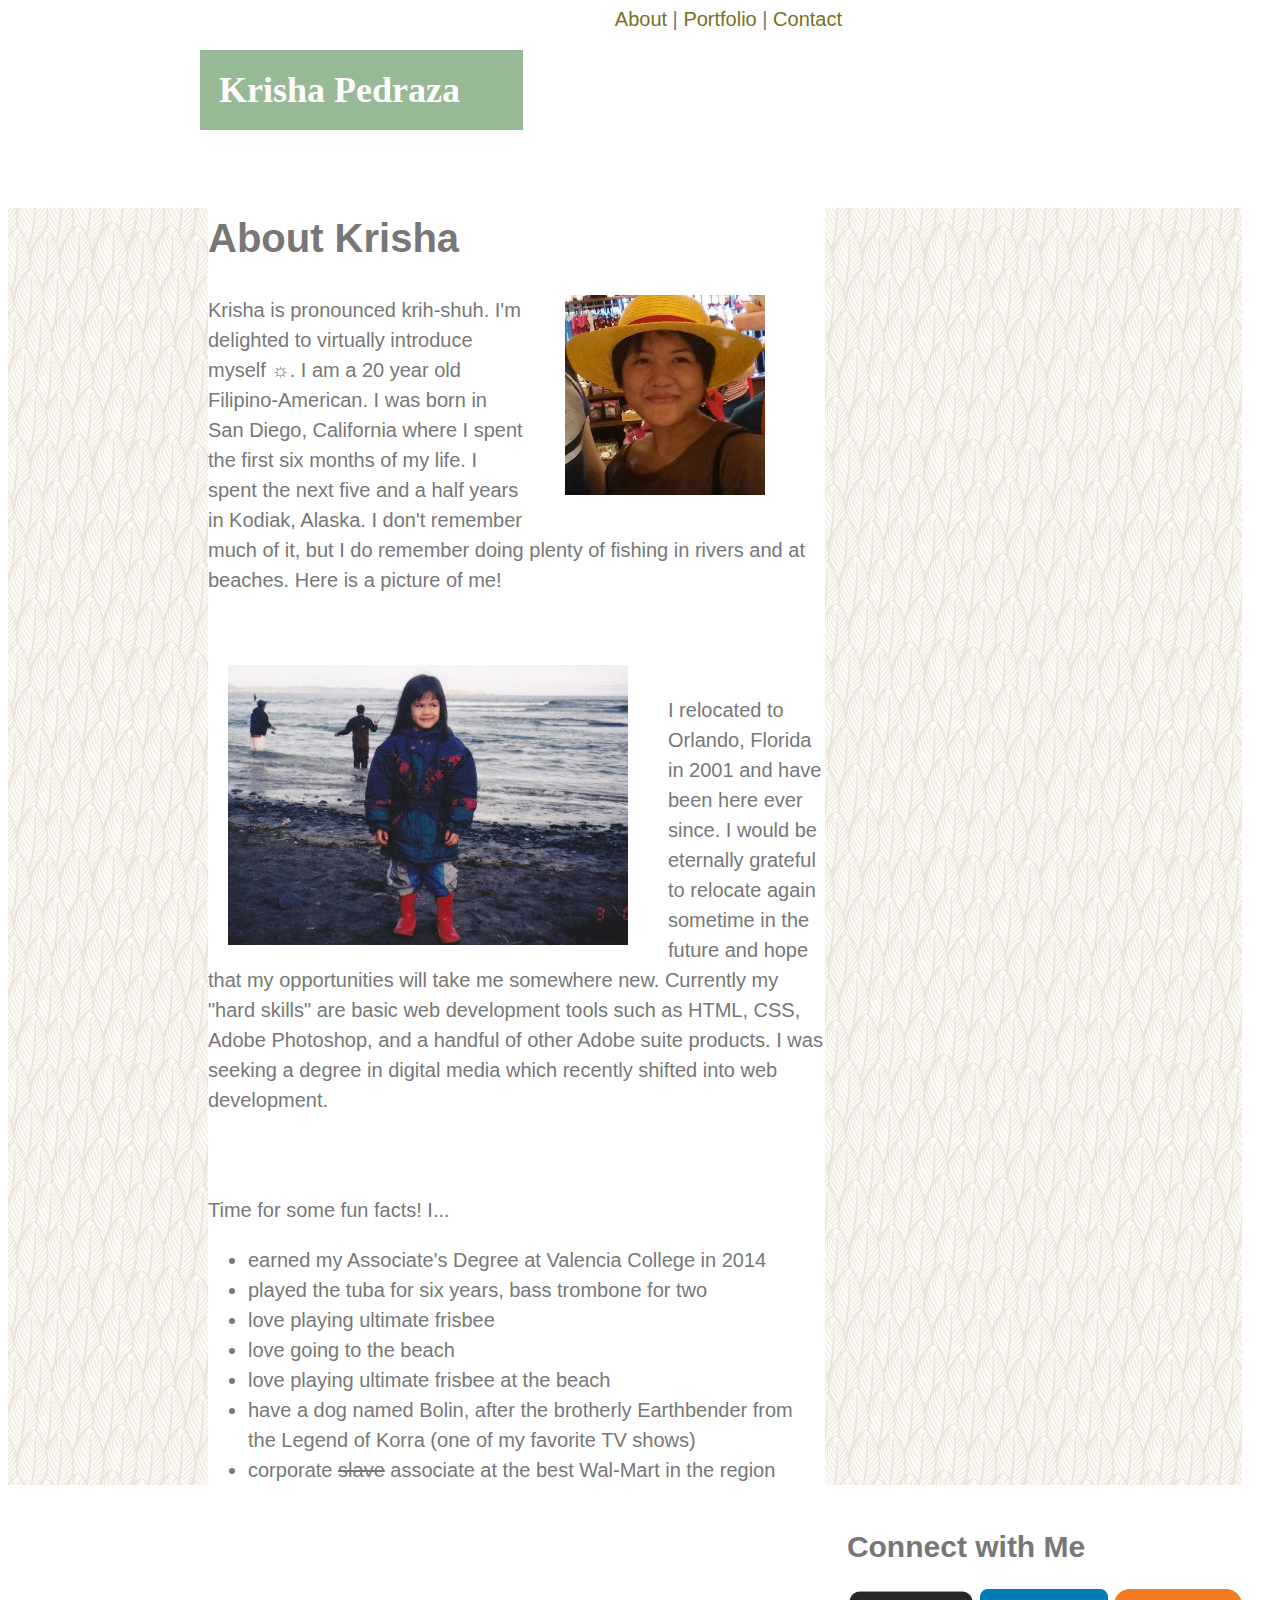
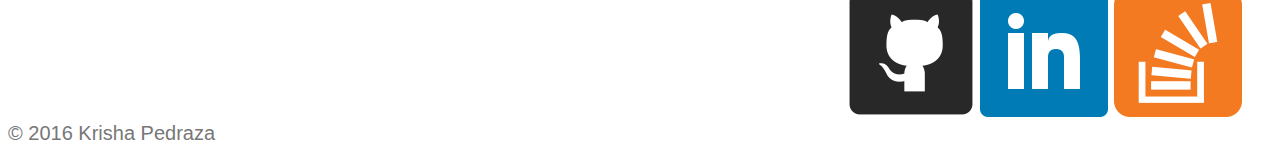
==== index.html @ 4730ba6e "a lot of things. fixed html image links, started overall css layout" ====
<!DOCTYPE html>
<html lang="en">
<head>
	<meta charset="UTF-8">
	<title>Krisha Pedraza</title>
	<link rel="stylesheet" href="assets/css/style.css">
</head>
<body>

	<div class="top">
		<header>Krisha Pedraza</header>
		<nav>
			<a href="index.html">About</a> | <a href="portfolio.html">Portfolio</a> | <a href="contact.html">Contact</a>
		</nav>
	</div>

	<div id="content-background">

		<div id="bio">
			<h1>About Krisha</h1>
			<img src="assets/images/luffy_hat.jpg" alt="A picture of Krisha" id="headshot">
				<p>Krisha is pronounced krih-shuh. I'm delighted to virtually introduce myself &#9788;. I am a 20 year old Filipino-American. I was born in San Diego, California where I spent the first six months of my life. I spent the next five and a half years in Kodiak, Alaska. I don't remember much of it, but I do remember doing plenty of fishing in rivers and at beaches. Here is a picture of me!</p><br>
				<img src="assets/images/alaska_beach.jpg" alt="A picture of Krisha on beach in Alaska" id="alaska"><br>
				<p>I relocated to Orlando, Florida in 2001 and have been here ever since. I would be eternally grateful to relocate again sometime in the future and hope that my opportunities will take me somewhere new. Currently my "hard skills" are basic web development tools such as HTML, CSS, Adobe Photoshop, and a handful of other Adobe suite products. I was seeking a degree in digital media which recently shifted into web development.</p><br><br>
				Time for some fun facts! I...

				<ul>
					<li>earned my Associate's Degree at Valencia College in 2014</li>
					<li>played the tuba for six years, bass trombone for two</li>
					<li>love playing ultimate frisbee</li>
					<li>love going to the beach</li>
					<li>love playing ultimate frisbee at the beach</li>
					<li>have a dog named Bolin, after the brotherly Earthbender from the Legend of Korra (one of my favorite TV shows)</li>
					<li>corporate <strike>slave</strike> associate at the best Wal-Mart in the region</li>
				</ul>

		</div>

		<div id="social-media">
				<h2>Connect with Me</h2>
				<a href="https://github.com/KFPedraza"><img src="assets/images/github.png" alt ="github icon" class="icon"></a>
				<a href="https://www.linkedin.com/in/krisha-pedraza-729783113"><img src="assets/images/linkedin.png" alt="linkedin icon" class="icon"></a>
				<a href="http://stackoverflow.com/users/6775625/kfpedraza"><img src="assets/images/overflow.png" alt="overflow icon" class="icon"></a>
		</div>

	</div>	

		<footer>&copy; 2016 Krisha Pedraza</footer>

	</body>
	</html>
---- assets/css/style.css ----
body {
	color: #777777;
	font-family: 'Arial', 'Helvetica Neue', 'Helvetica', sans-serif;
	font-size: 20px;
	padding-right: 30px;
}
#content-background {
	background-image: url(../images/upfeathers.png);
}
.top {
	background-color: white;
	height: 100px;
	margin-right: 200px;
}
header {
	background-color: #98B995;
	color: white;
	width: 285px;
	padding: 19px;
	font-family: 'Georgia', Times, Times New Roman, serif;
	font-size: 36px;
	font-weight: bold;
	position: absolute;
	left: 200px;
	top: 50px;
}
nav {
	float: right;
	font-family: 'Arial', 'Helvetica Neue', 'Helvetica', sans-serif;
	display: inline;
	padding-right: 200px;
}
a:link {
	text-decoration: none;
	color: #7A6E26;
}
a:hover {
	color:;
}
a:visited {
	color: gray;
}
#headshot {
	float: right;
	height: 200px;
	width: 200px;
	margin: 0px 60px 30px 40px;
}
#bio {
	background-color: #FFF;
	width: 50%;
	border-top: #DDD;
	line-height: 1.5;
	margin-left: 200px;
	margin-top: 100px;
}
#alaska {
	clear: right;
	float: left;
	height: 280px;
	width: 400px;
	margin: 20px 40px 20px 20px;
}
#social-media {
	float: right;
}
footer {
	clear: both;
}
/*color palette from http://www.colourlovers.com/palette/4329847/Exculpator
#98B995
#7A6E26 olive
*/
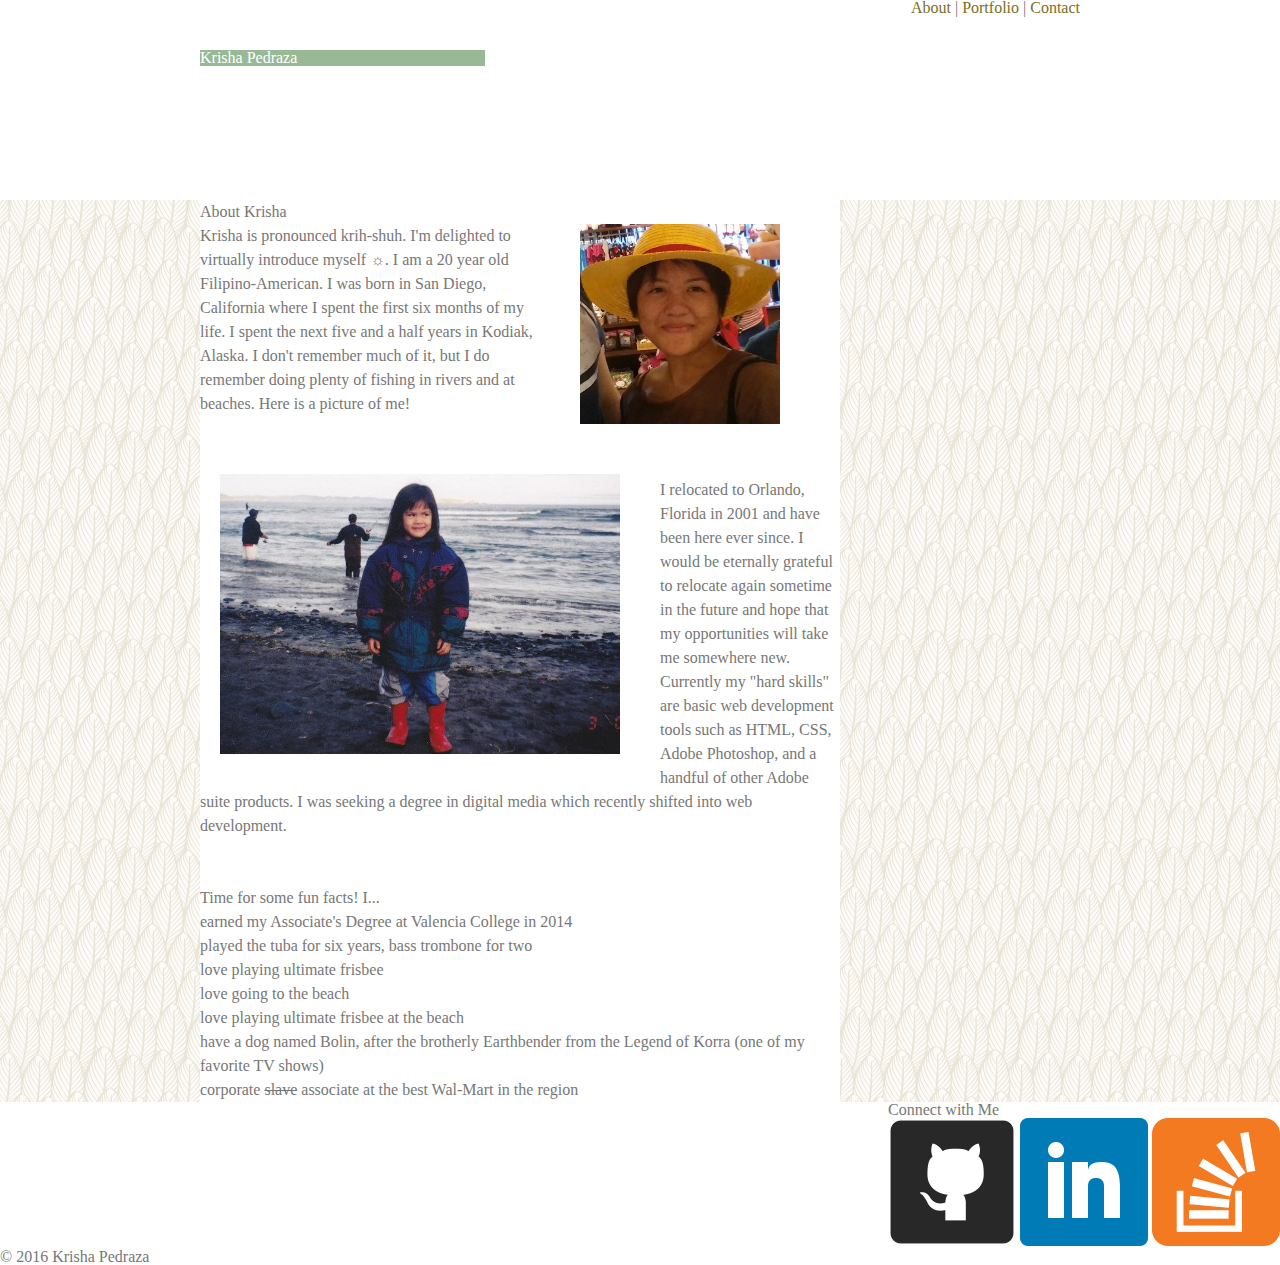
==== commit c29aa88d: "reset.css link in html files" ====
--- a/index.html
+++ b/index.html
@@ -4,6 +4,7 @@
 	<meta charset="UTF-8">
 	<title>Krisha Pedraza</title>
 	<link rel="stylesheet" href="assets/css/style.css">
+	<link rel="stylesheet" href="assets/css/reset.css">
 </head>
 <body>
 
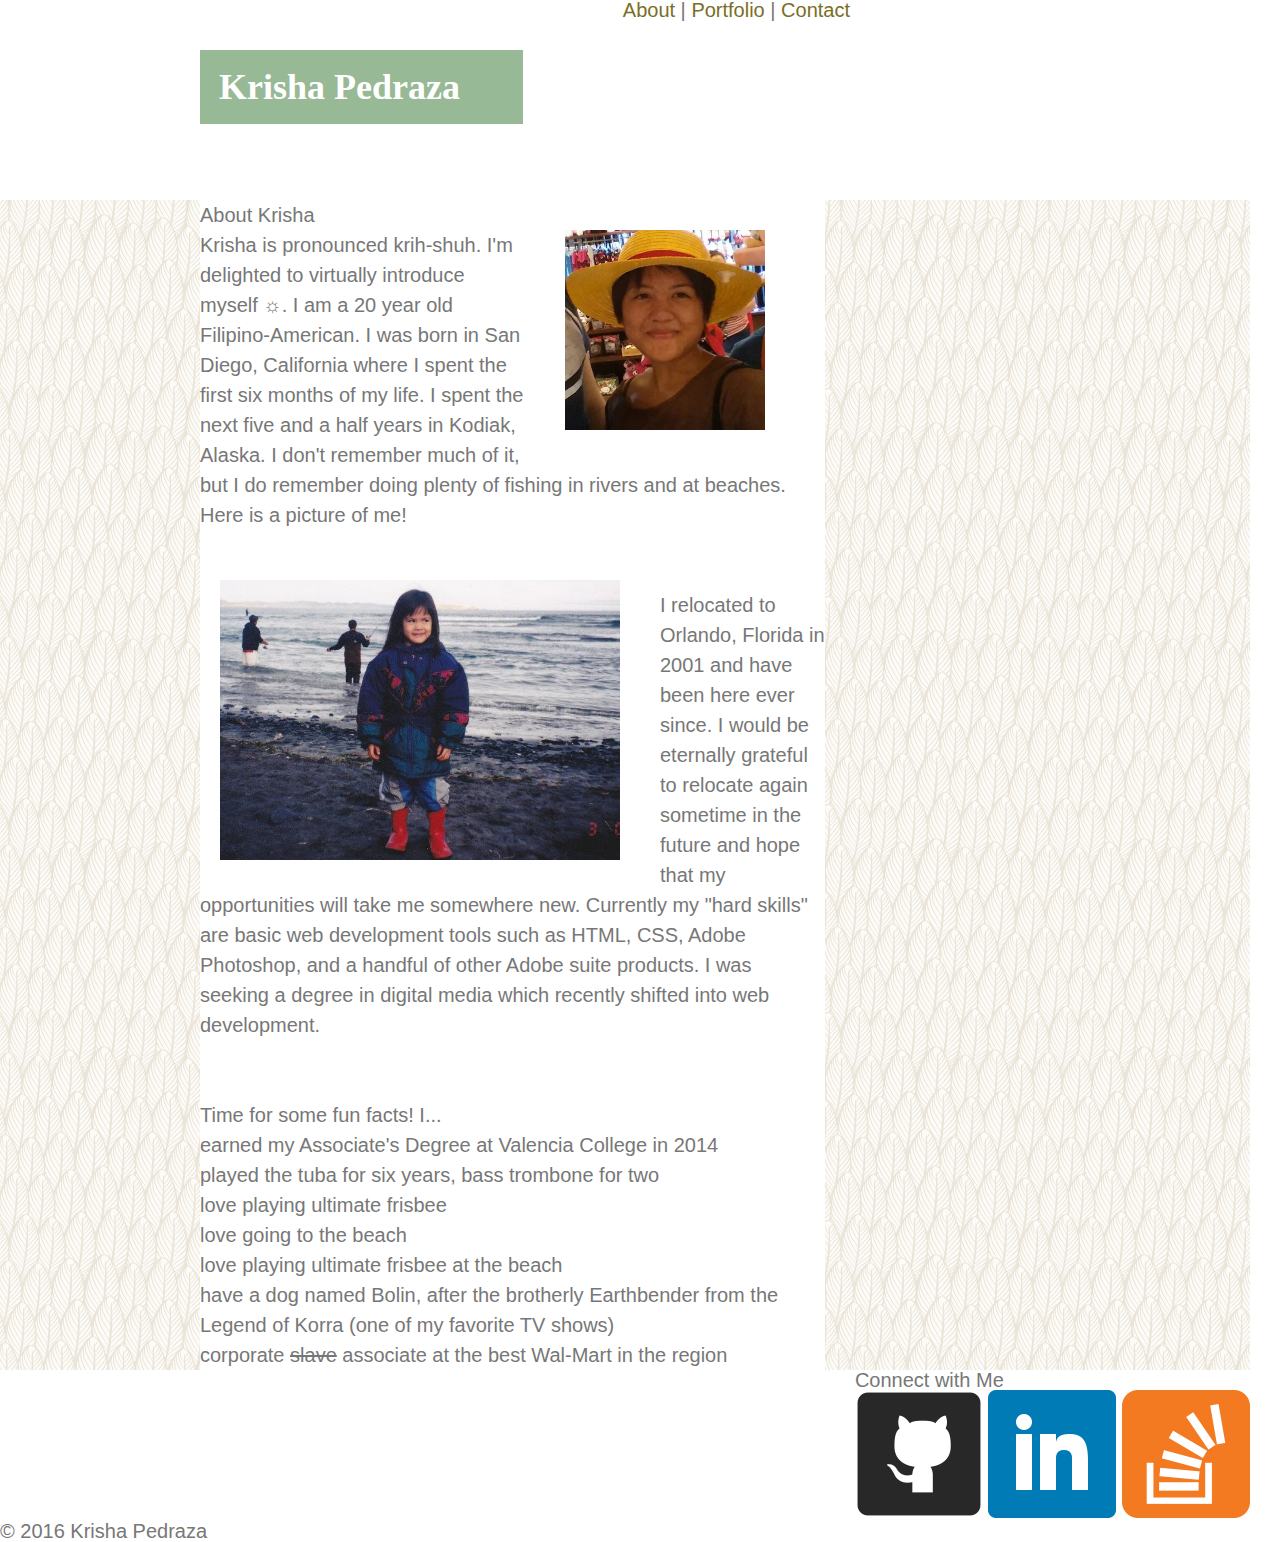
==== commit e586082e: "reset.css order inside html files" ====
--- a/index.html
+++ b/index.html
@@ -3,8 +3,8 @@
 <head>
 	<meta charset="UTF-8">
 	<title>Krisha Pedraza</title>
+	<link rel="stylesheet" href="assets/css/reset.css">
 	<link rel="stylesheet" href="assets/css/style.css">
-	<link rel="stylesheet" href="assets/css/reset.css">
 </head>
 <body>
 
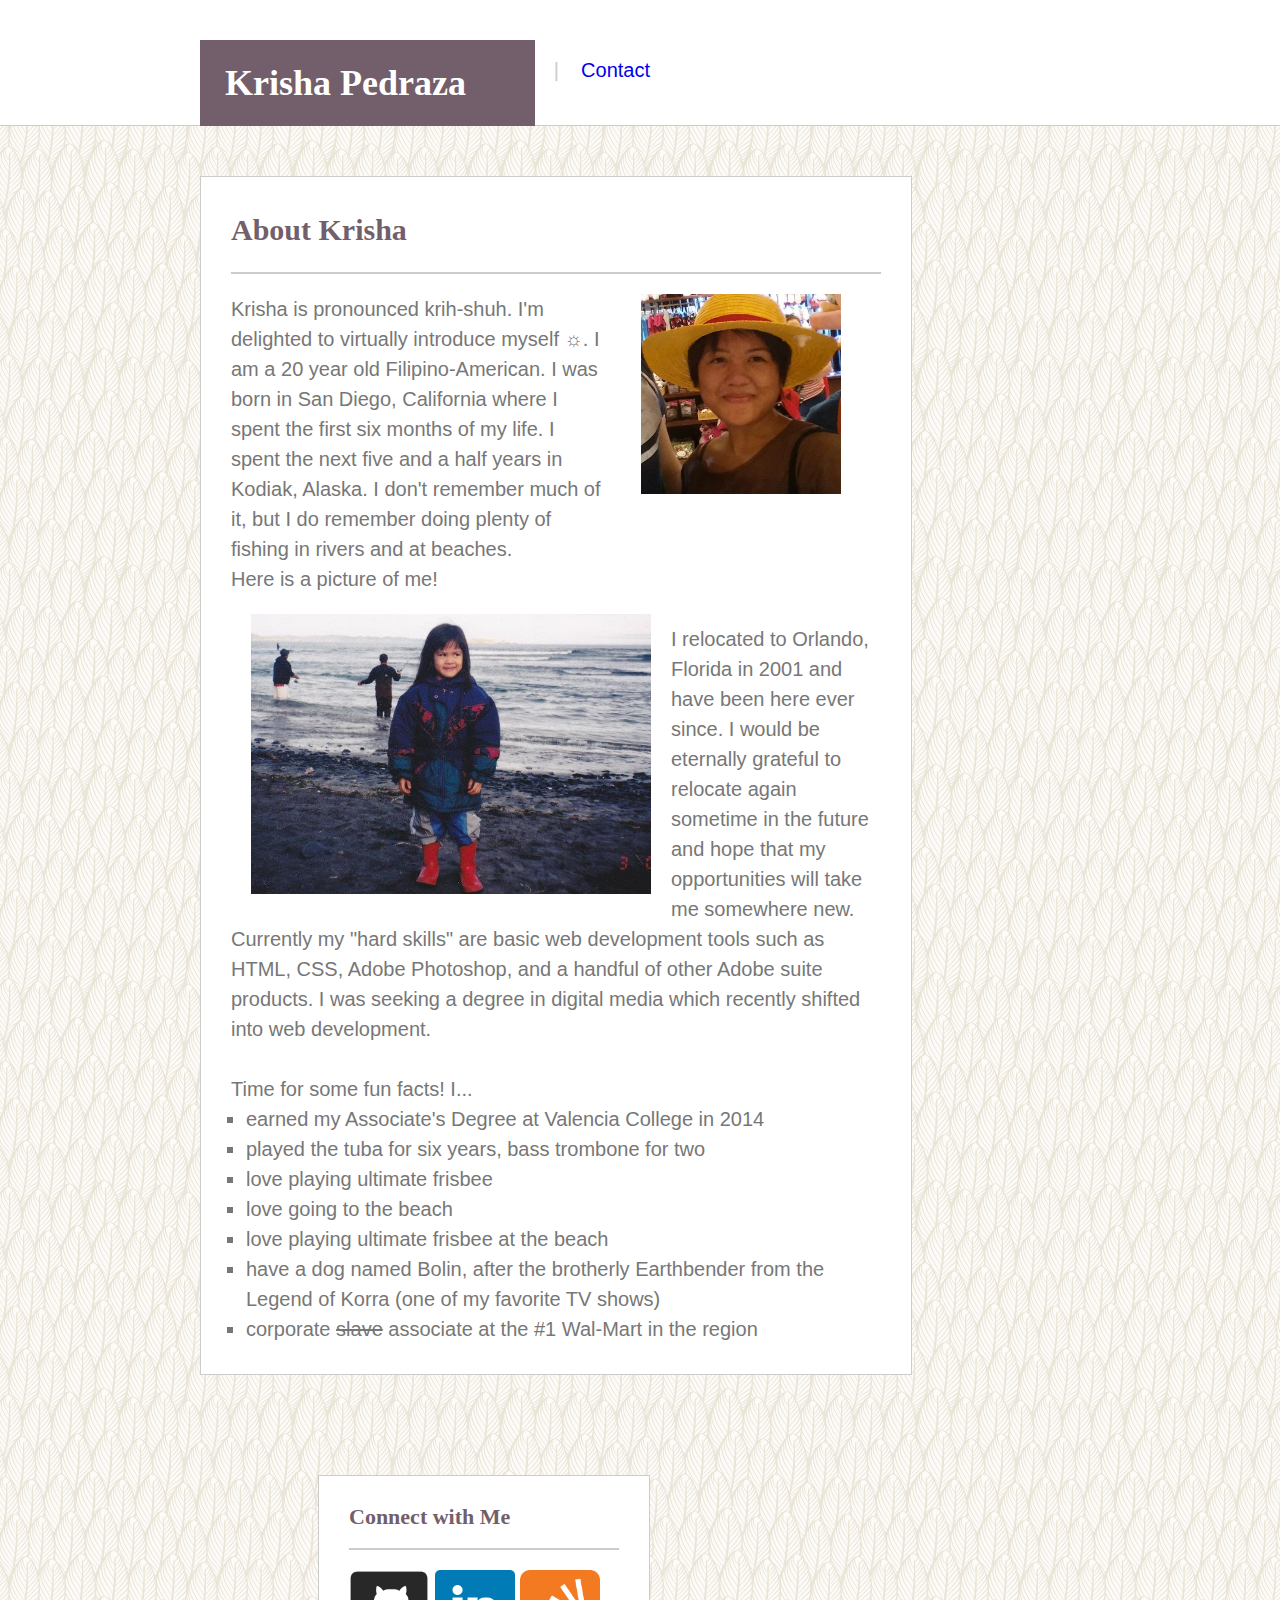
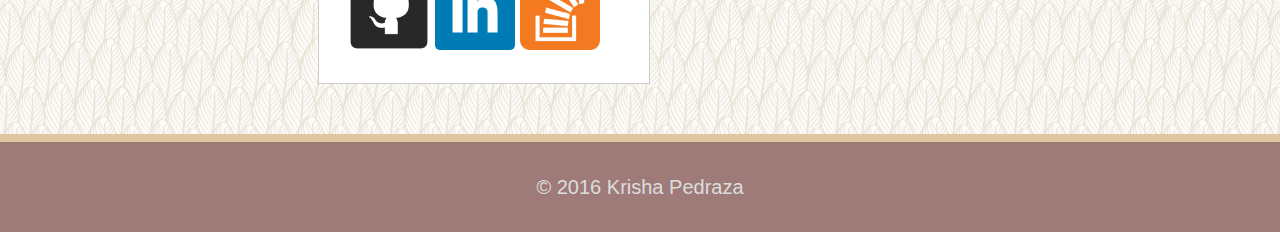
==== commit b91f3531: "remaining css positioning and colors as well as some html tweaks" ====
--- a/index.html
+++ b/index.html
@@ -11,18 +11,18 @@
 	<div class="top">
 		<header>Krisha Pedraza</header>
 		<nav>
-			<a href="index.html">About</a> | <a href="portfolio.html">Portfolio</a> | <a href="contact.html">Contact</a>
+			<a href="index.html">About</a>&nbsp;&nbsp;&nbsp; | &nbsp;&nbsp;&nbsp;<a href="portfolio.html">Portfolio</a>&nbsp;&nbsp;&nbsp; | &nbsp;&nbsp;&nbsp;<a href="contact.html">Contact</a>
 		</nav>
 	</div>
 
 	<div id="content-background">
 
-		<div id="bio">
+		<div class="main-content">
 			<h1>About Krisha</h1>
-			<img src="assets/images/luffy_hat.jpg" alt="A picture of Krisha" id="headshot">
-				<p>Krisha is pronounced krih-shuh. I'm delighted to virtually introduce myself &#9788;. I am a 20 year old Filipino-American. I was born in San Diego, California where I spent the first six months of my life. I spent the next five and a half years in Kodiak, Alaska. I don't remember much of it, but I do remember doing plenty of fishing in rivers and at beaches. Here is a picture of me!</p><br>
+				<img src="assets/images/luffy_hat.jpg" alt="A picture of Krisha" id="headshot">
+				<p>Krisha is pronounced krih-shuh. I'm delighted to virtually introduce myself &#9788;. I am a 20 year old Filipino-American. I was born in San Diego, California where I spent the first six months of my life. I spent the next five and a half years in Kodiak, Alaska. I don't remember much of it, but I do remember doing plenty of fishing in rivers and at beaches. <br>Here is a picture of me!</p>
 				<img src="assets/images/alaska_beach.jpg" alt="A picture of Krisha on beach in Alaska" id="alaska"><br>
-				<p>I relocated to Orlando, Florida in 2001 and have been here ever since. I would be eternally grateful to relocate again sometime in the future and hope that my opportunities will take me somewhere new. Currently my "hard skills" are basic web development tools such as HTML, CSS, Adobe Photoshop, and a handful of other Adobe suite products. I was seeking a degree in digital media which recently shifted into web development.</p><br><br>
+				<p>I relocated to Orlando, Florida in 2001 and have been here ever since. I would be eternally grateful to relocate again sometime in the future and hope that my opportunities will take me somewhere new. <br>Currently my "hard skills" are basic web development tools such as HTML, CSS, Adobe Photoshop, and a handful of other Adobe suite products. I was seeking a degree in digital media which recently shifted into web development.</p><br>
 				Time for some fun facts! I...
 
 				<ul>
@@ -32,16 +32,16 @@
 					<li>love going to the beach</li>
 					<li>love playing ultimate frisbee at the beach</li>
 					<li>have a dog named Bolin, after the brotherly Earthbender from the Legend of Korra (one of my favorite TV shows)</li>
-					<li>corporate <strike>slave</strike> associate at the best Wal-Mart in the region</li>
+					<li>corporate <strike>slave</strike> associate at the #1 Wal-Mart in the region</li>
 				</ul>
 
 		</div>
 
-		<div id="social-media">
+		<div id="sidebar">
 				<h2>Connect with Me</h2>
-				<a href="https://github.com/KFPedraza"><img src="assets/images/github.png" alt ="github icon" class="icon"></a>
-				<a href="https://www.linkedin.com/in/krisha-pedraza-729783113"><img src="assets/images/linkedin.png" alt="linkedin icon" class="icon"></a>
-				<a href="http://stackoverflow.com/users/6775625/kfpedraza"><img src="assets/images/overflow.png" alt="overflow icon" class="icon"></a>
+				<a href="https://github.com/KFPedraza" target="_blank"><img src="assets/images/github.png" alt ="github icon" class="icon"></a>
+				<a href="https://www.linkedin.com/in/krisha-pedraza-729783113" target="_blank"><img src="assets/images/linkedin.png" alt="linkedin icon" class="icon"></a>
+				<a href="http://stackoverflow.com/users/6775625/kfpedraza" target="_blank"><img src="assets/images/overflow.png" alt="overflow icon" class="icon"></a>
 		</div>
 
 	</div>	
--- a/assets/css/style.css
+++ b/assets/css/style.css
@@ -1,73 +1,179 @@
+html {
+	width: 100%;
+}
 body {
 	color: #777777;
 	font-family: 'Arial', 'Helvetica Neue', 'Helvetica', sans-serif;
 	font-size: 20px;
-	padding-right: 30px;
+	width: 100%;
 }
 #content-background {
 	background-image: url(../images/upfeathers.png);
+	width: 100%;
+	overflow: hidden;
 }
 .top {
 	background-color: white;
-	height: 100px;
+	height: 125px;
 	margin-right: 200px;
+	width: 100%;
+	border-style: solid;
+	border-width: 0px 0px 0.5px 0px;
+	border-color: #CCC;
 }
 header {
-	background-color: #98B995;
+	background-color: #735F6B;
 	color: white;
 	width: 285px;
-	padding: 19px;
+	padding: 25px;
 	font-family: 'Georgia', Times, Times New Roman, serif;
 	font-size: 36px;
 	font-weight: bold;
 	position: absolute;
 	left: 200px;
-	top: 50px;
+	top: 40px;
 }
 nav {
 	float: right;
 	font-family: 'Arial', 'Helvetica Neue', 'Helvetica', sans-serif;
-	display: inline;
-	padding-right: 200px;
+	padding-right: 630px;
+	padding-top: 60px;
+	color: #CCC;
+}
+h1 {
+	color: #735F6B;
+	font-size: 30px;
+	font-family: 'Georgia', Times, Times New Roman, serif;
+	font-weight: bold;
+	height: 65px;
+	border-style: solid;
+	border-width: 0px 0px 2px 0px;
+	border-color: #CCC;
+	margin-bottom: 20px;
+}
+h2 {
+	color: #735F6B;
+	font-size: 22px;
+	font-family: 'Georgia', Times, Times New Roman, serif;
+	font-weight: bold;
+	border-style: solid;
+	border-width: 0px 0px 2px 0px;
+	border-color: #CCC;
+	margin-bottom: 20px;
+	padding-bottom: 20px;
 }
 a:link {
 	text-decoration: none;
-	color: #7A6E26;
 }
 a:hover {
-	color:;
+	color: #43333D;
 }
 a:visited {
-	color: gray;
+	color: #9E7B79;
+}
+ul {
+	list-style-type: square;
+	margin-left: 15px;
 }
 #headshot {
 	float: right;
 	height: 200px;
 	width: 200px;
-	margin: 0px 60px 30px 40px;
+	margin: 0px 40px 30px 40px;
 }
-#bio {
+.main-content {
 	background-color: #FFF;
-	width: 50%;
 	border-top: #DDD;
+	width: 650px;
 	line-height: 1.5;
 	margin-left: 200px;
-	margin-top: 100px;
+	margin-top: 50px;
+	margin-bottom: 50px;
+	float: left;
+	padding: 30px;
+	border-style: solid;
+	border-width: 0.5px;
+	border-color: #CCC;
 }
 #alaska {
-	clear: right;
 	float: left;
 	height: 280px;
 	width: 400px;
-	margin: 20px 40px 20px 20px;
+	margin: 20px 20px 20px 20px;
 }
-#social-media {
+#sidebar {
+	background-color: #FFF;
+	width: 270px;
+	padding: 30px;
 	float: right;
+	margin-right: 630px;
+	margin-top: 50px;
+	margin-bottom: 50px;
+	border-style: solid;
+	border-width: 0.5px;
+	border-color: #CCC;
+}
+.icon {
+	height: 80px;
+	width: 80px;
+}
+.placeholder-image {
+	width: 300px;
+	height: 175px;
+	margin-right: 20px;
+	margin-bottom: 50px;
+	float: left;
+}
+.portfolio-label
+{
+	font-family: 'Georgia', Times, Times New Roman, serif;
+	font-size: 22px;
+	background-color: #8B7578;
+	color: #FFF;
+	text-align: center;
+	width: 300px;
+	height: 40px;
+	position: absolute;
+	left: 0%;
+	top: 80%;
+}
+.relative {
+	width: 300px;
+	height: 150px;
+	margin-right: 20px;
+	margin-bottom: 50px;
+	float: left;
+	position: relative;
+}
+.small-input {
+	width: 650px;
+}
+.large-input {
+	width: 650px;
+	height: 300px;
+	margin-bottom: 10px;
+}
+input[type=submit] {
+	background-color: #735F6B;
+	color: #FFF;
+	font-size: 16px;
+	width: 100px;
+	height: 40px;
 }
 footer {
 	clear: both;
+	text-align: center;
+	width: 100%;
+	padding-top: 35px;
+	padding-bottom: 35px;
+	background-color: #9E7B79;
+	color: #ddd;
+	border-style: solid;
+	border-width: 8px 0px 0px 0px;
+	border-color: #E0C6A1;
 }
-/*color palette from http://www.colourlovers.com/palette/4329847/Exculpator
-#98B995
-#7A6E26 olive
+
+/*
+color palette from
+http://www.colourlovers.com/palette/4331030/Karijini_Purple
 */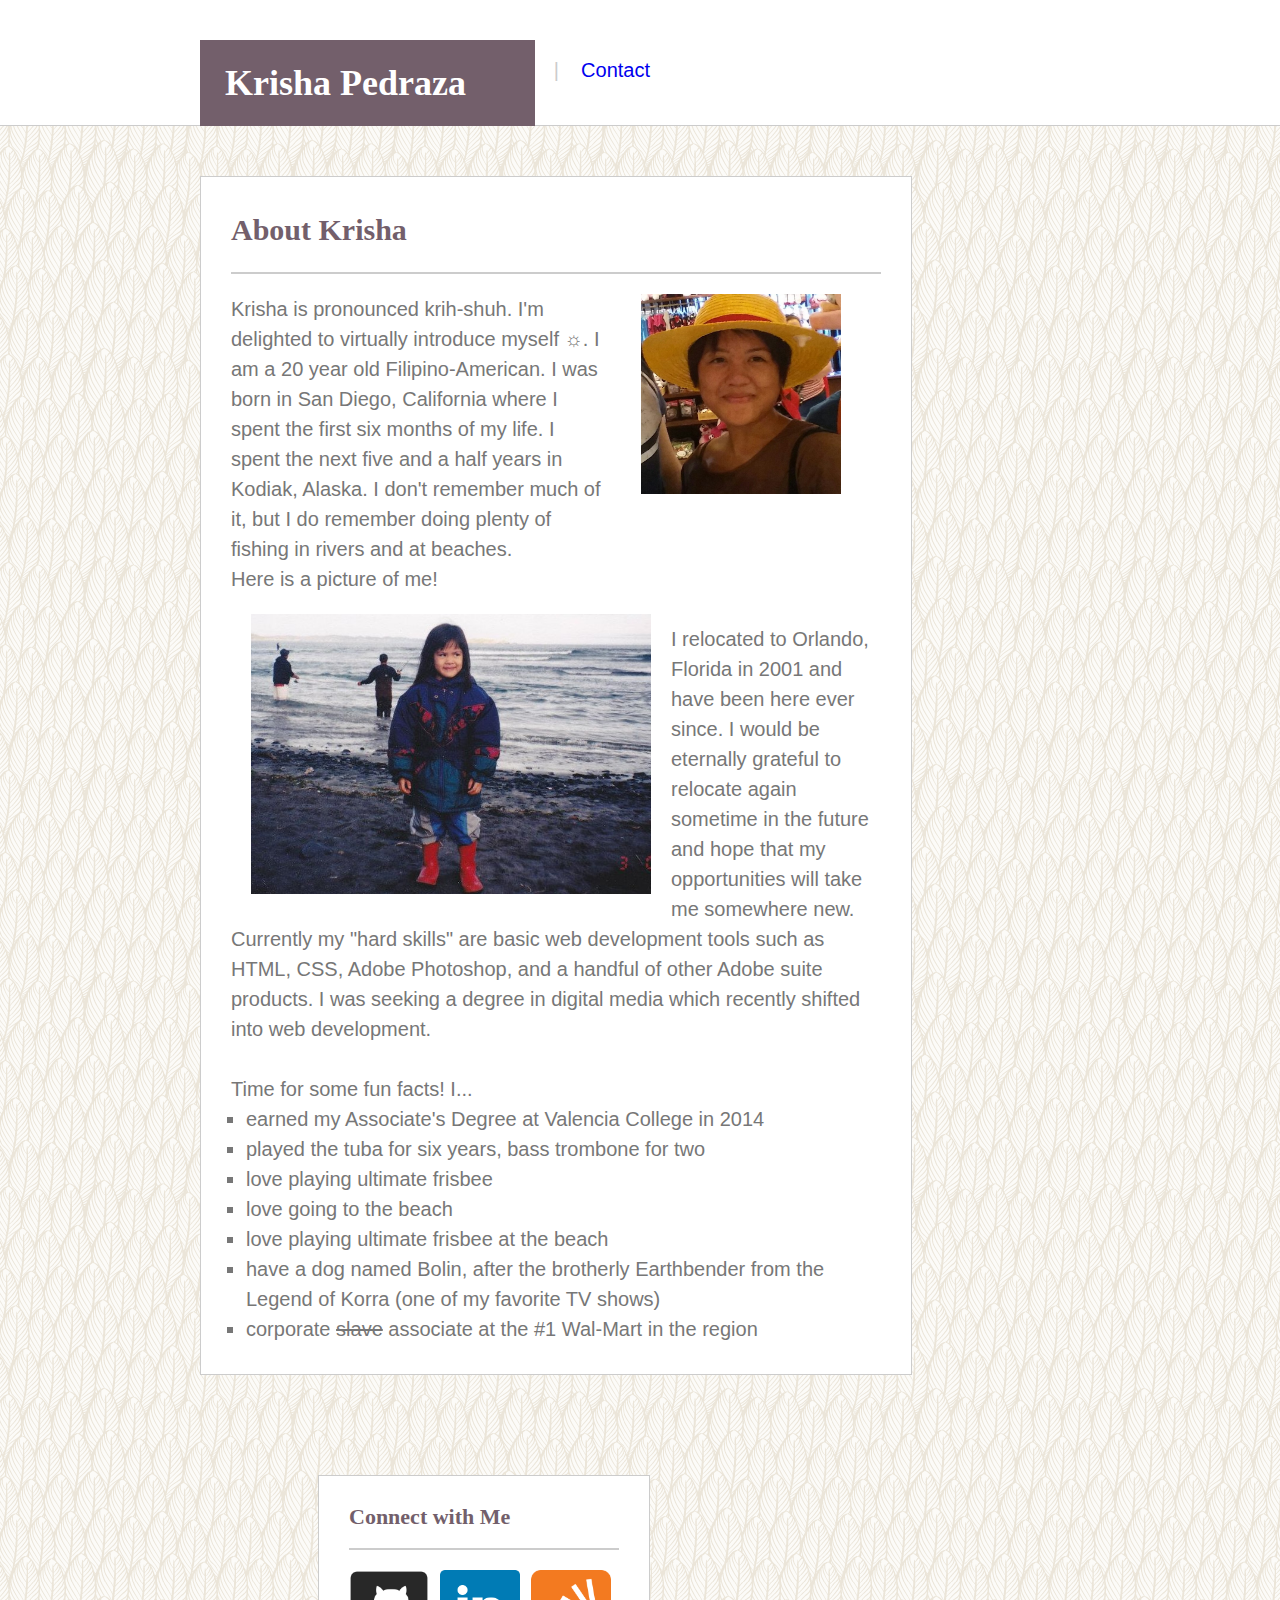
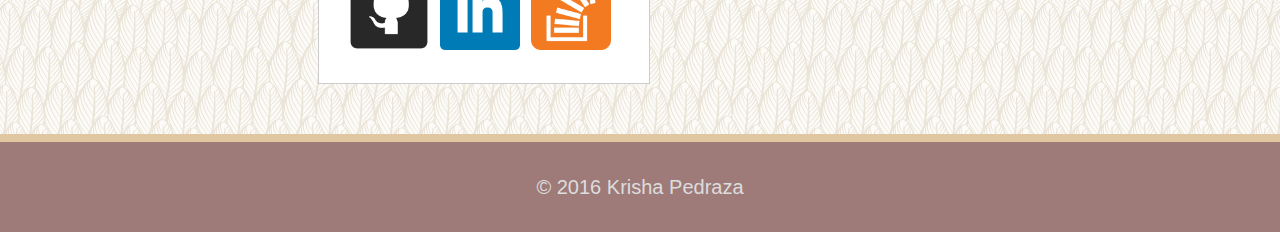
==== commit b35fe09a: "sidebar spacing" ====
--- a/index.html
+++ b/index.html
@@ -38,10 +38,15 @@
 		</div>
 
 		<div id="sidebar">
-				<h2>Connect with Me</h2>
-				<a href="https://github.com/KFPedraza" target="_blank"><img src="assets/images/github.png" alt ="github icon" class="icon"></a>
-				<a href="https://www.linkedin.com/in/krisha-pedraza-729783113" target="_blank"><img src="assets/images/linkedin.png" alt="linkedin icon" class="icon"></a>
-				<a href="http://stackoverflow.com/users/6775625/kfpedraza" target="_blank"><img src="assets/images/overflow.png" alt="overflow icon" class="icon"></a>
+			<h2>Connect with Me</h2>
+				<a href="https://github.com/KFPedraza" target="_blank">
+				<img src="assets/images/github.png" alt ="github icon" class="icon"></a>&nbsp;
+
+				<a href="https://www.linkedin.com/in/krisha-pedraza-729783113" target="_blank">
+				<img src="assets/images/linkedin.png" alt="linkedin icon" class="icon"></a>&nbsp;
+
+				<a href="http://stackoverflow.com/users/6775625/kfpedraza" target="_blank">
+				<img src="assets/images/overflow.png" alt="overflow icon" class="icon"></a>
 		</div>
 
 	</div>	
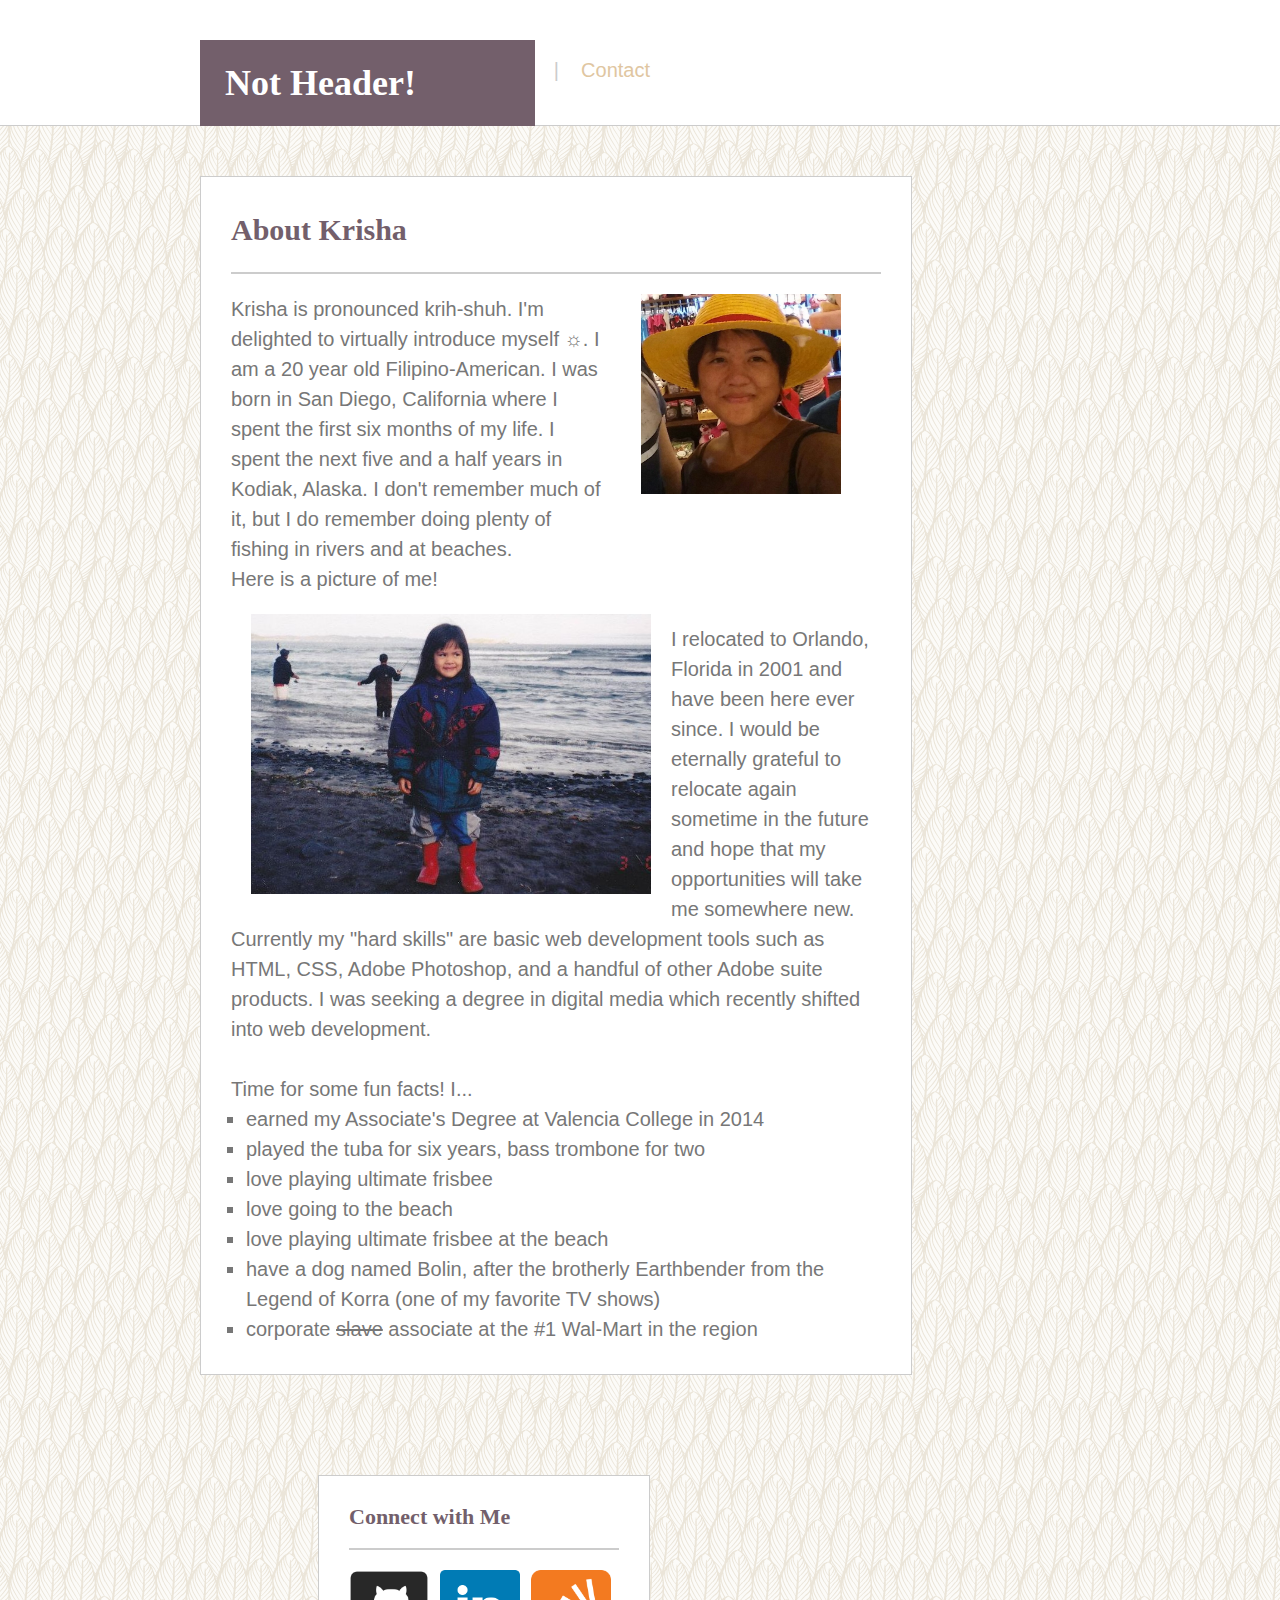
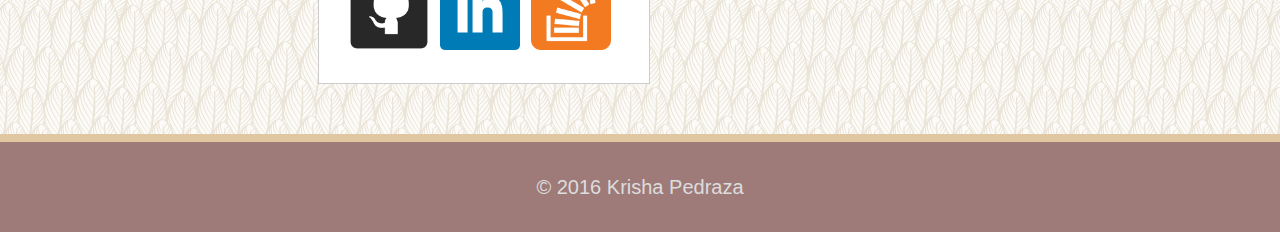
==== commit a01246f0: "i only changed one file" ====
--- a/index.html
+++ b/index.html
@@ -9,7 +9,7 @@
 <body>
 
 	<div class="top">
-		<header>Krisha Pedraza</header>
+		<header>Not Header!</header>
 		<nav>
 			<a href="index.html">About</a>&nbsp;&nbsp;&nbsp; | &nbsp;&nbsp;&nbsp;<a href="portfolio.html">Portfolio</a>&nbsp;&nbsp;&nbsp; | &nbsp;&nbsp;&nbsp;<a href="contact.html">Contact</a>
 		</nav>
--- a/assets/css/style.css
+++ b/assets/css/style.css
@@ -64,6 +64,7 @@
 }
 a:link {
 	text-decoration: none;
+	color: #E0C6A1;
 }
 a:hover {
 	color: #43333D;
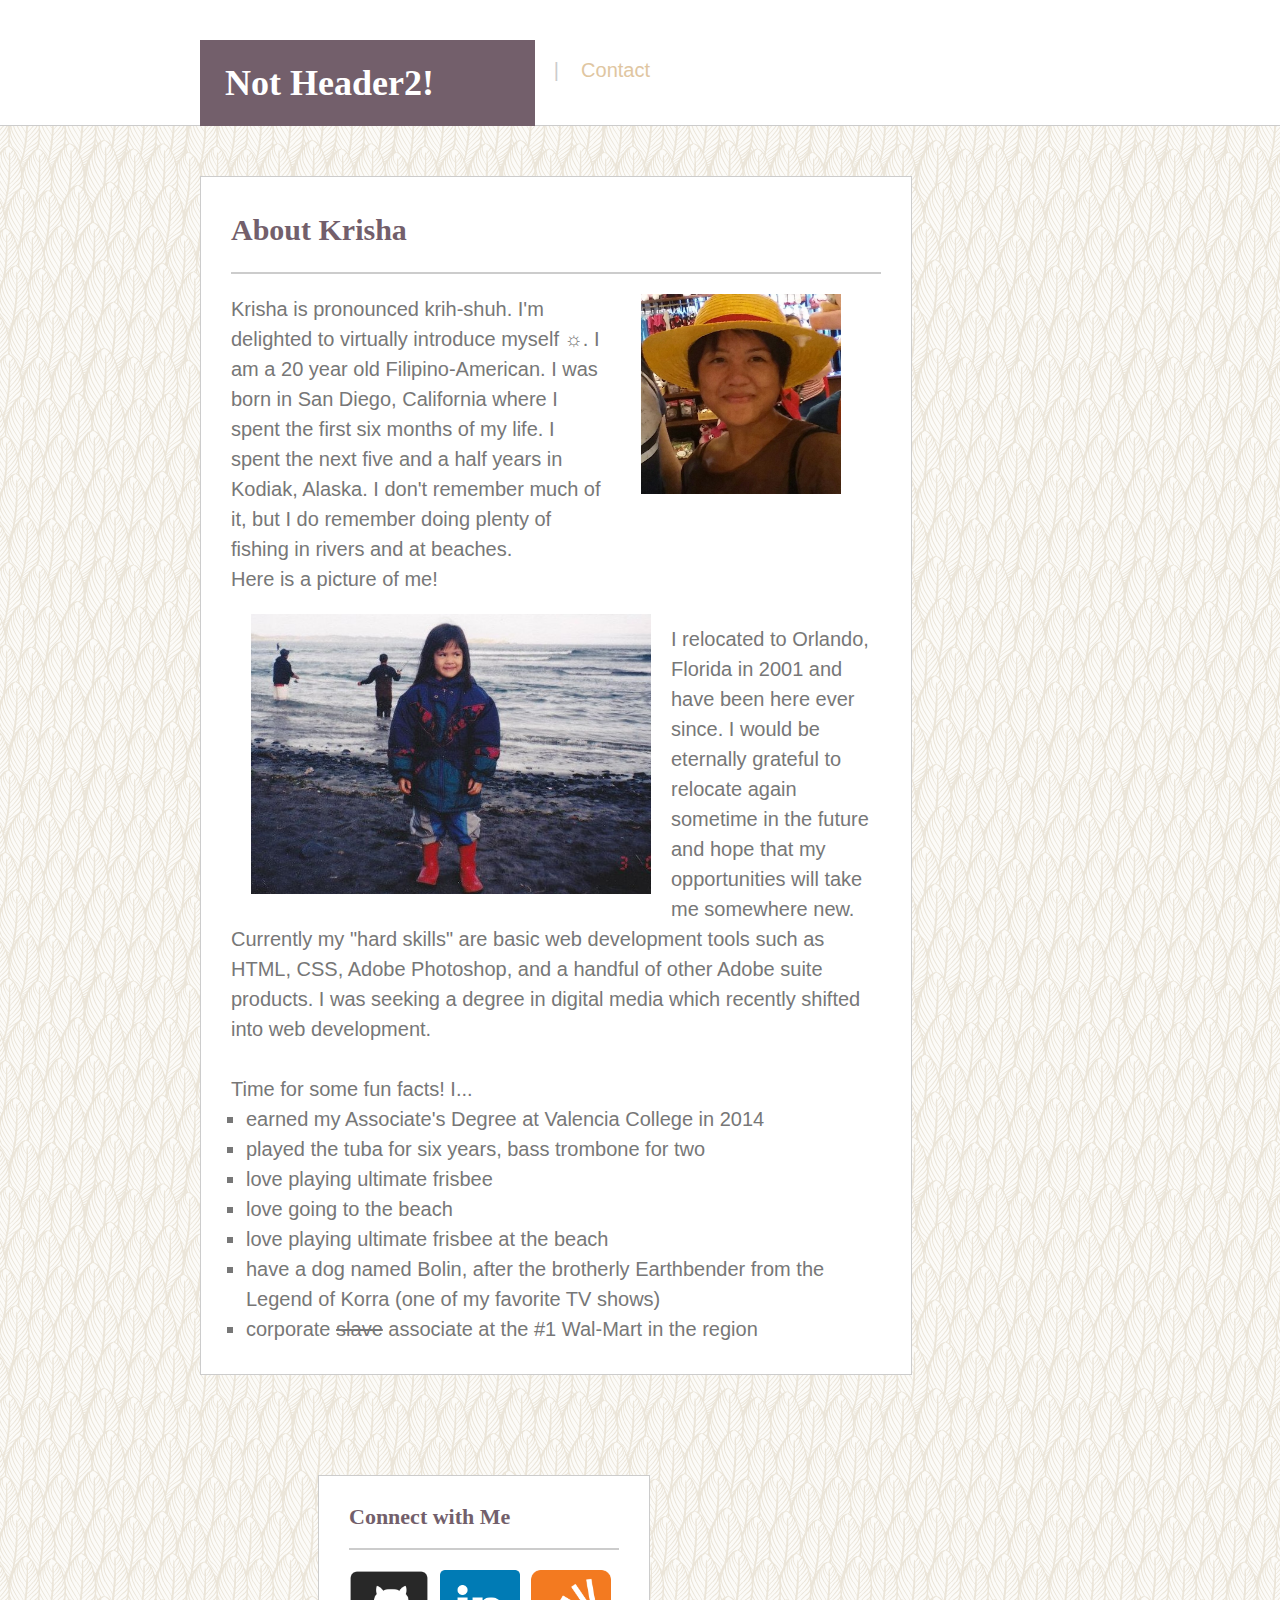
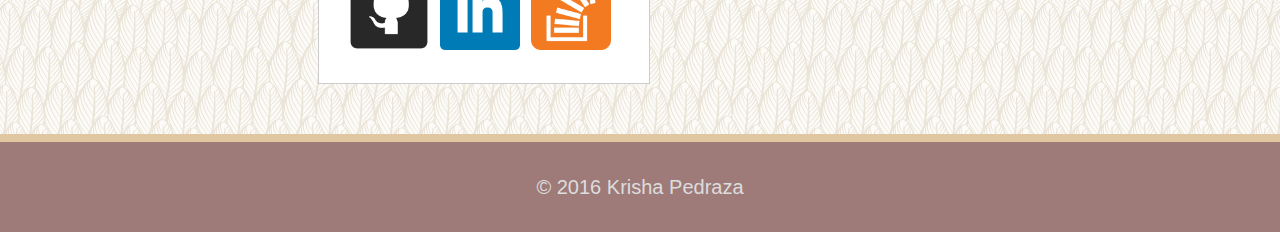
==== commit 19a2b86c: "another change, diff repository" ====
--- a/index.html
+++ b/index.html
@@ -9,7 +9,7 @@
 <body>
 
 	<div class="top">
-		<header>Not Header!</header>
+		<header>Not Header2!</header>
 		<nav>
 			<a href="index.html">About</a>&nbsp;&nbsp;&nbsp; | &nbsp;&nbsp;&nbsp;<a href="portfolio.html">Portfolio</a>&nbsp;&nbsp;&nbsp; | &nbsp;&nbsp;&nbsp;<a href="contact.html">Contact</a>
 		</nav>
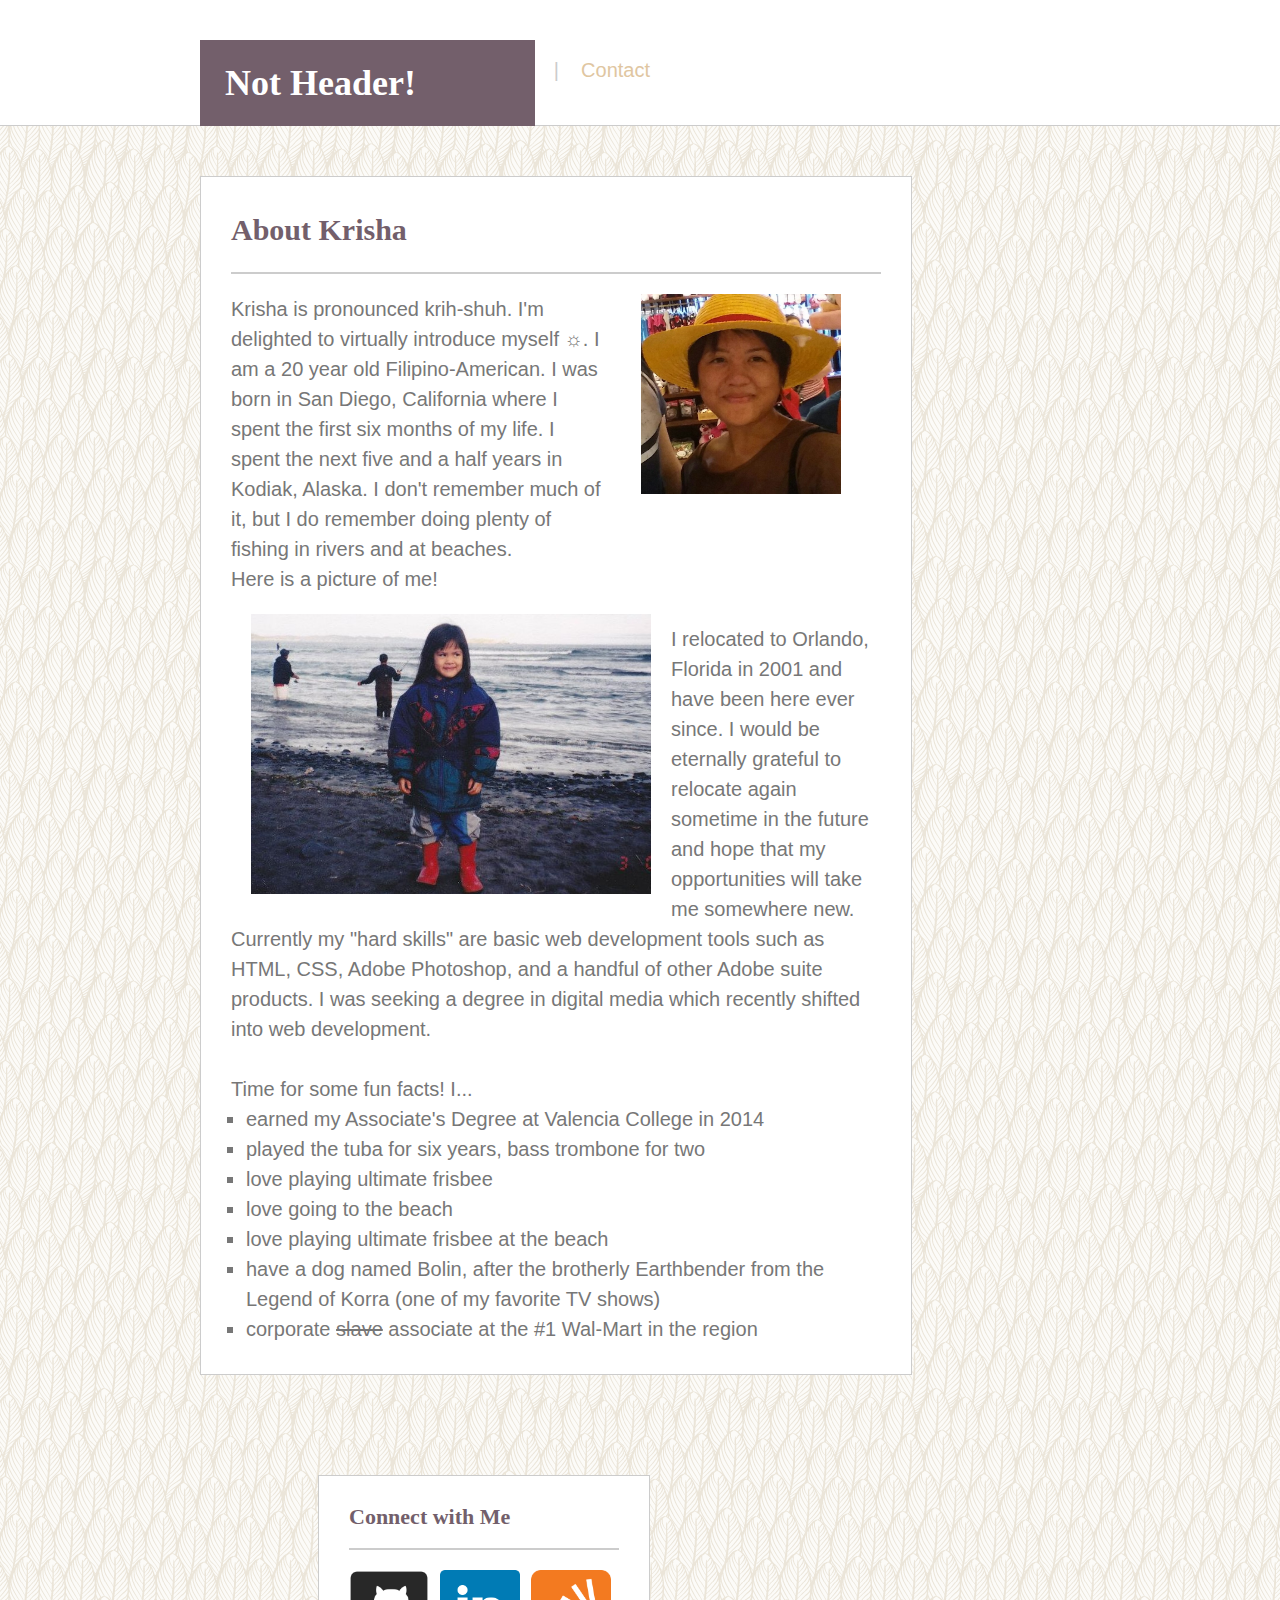
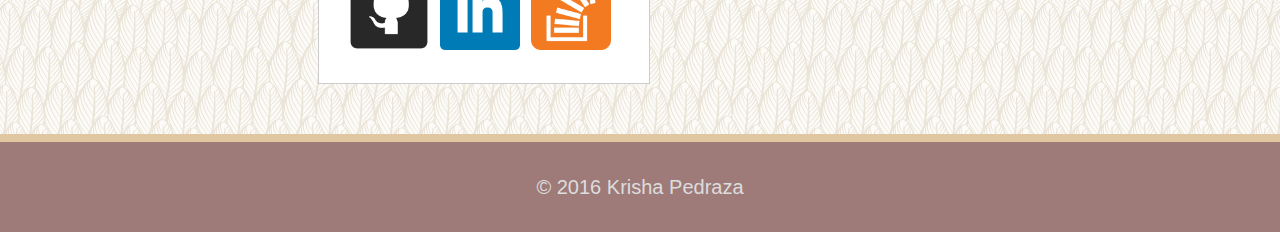
==== commit b7ef3e70: "from test1" ====
--- a/index.html
+++ b/index.html
@@ -9,7 +9,7 @@
 <body>
 
 	<div class="top">
-		<header>Not Header2!</header>
+		<header>Not Header!</header>
 		<nav>
 			<a href="index.html">About</a>&nbsp;&nbsp;&nbsp; | &nbsp;&nbsp;&nbsp;<a href="portfolio.html">Portfolio</a>&nbsp;&nbsp;&nbsp; | &nbsp;&nbsp;&nbsp;<a href="contact.html">Contact</a>
 		</nav>
